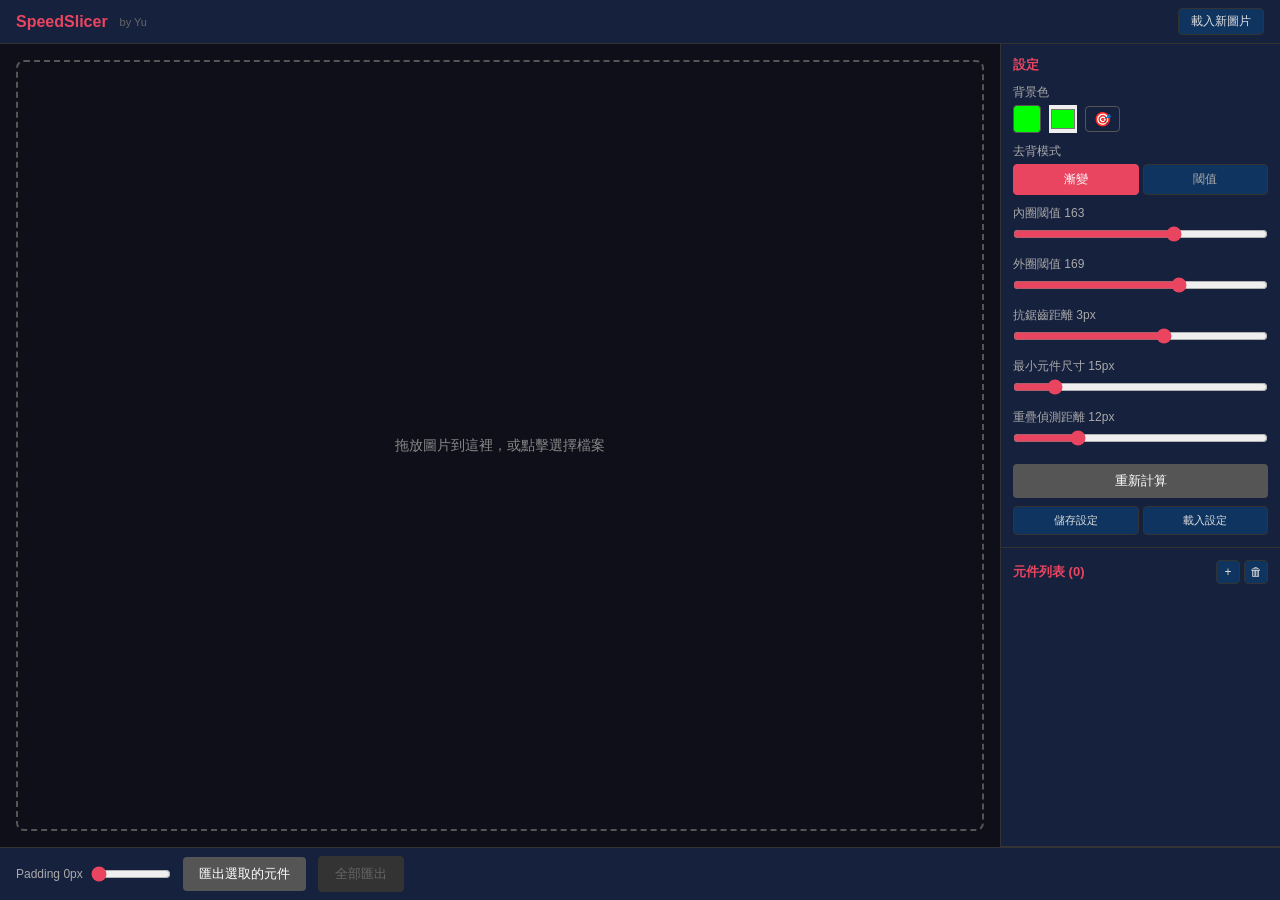
==== index.html @ cf918e93 "feat: rename to SpeedSlicer, add author, add load-new-image button and canvas drag-drop" ====
<!DOCTYPE html>
<html lang="zh-TW">
<head>
  <meta charset="UTF-8">
  <meta name="viewport" content="width=device-width, initial-scale=1.0">
  <title>SpeedSlicer</title>
  <link rel="stylesheet" href="css/style.css">
</head>
<body>
  <div id="app">
    <!-- Top bar -->
    <header id="header">
      <h1>SpeedSlicer</h1>
      <span id="header-author">by Yu</span>
      <button id="load-new-image-btn" class="btn-secondary header-btn">載入新圖片</button>
    </header>

    <div id="main">
      <!-- Left: Canvas area -->
      <div id="canvas-area">
        <div id="drop-zone">
          <p>拖放圖片到這裡，或點擊選擇檔案</p>
          <input type="file" id="file-input" accept="image/*" />
        </div>
        <canvas id="preview-canvas"></canvas>
        <div id="canvas-controls">
          <span id="zoom-level">100%</span>
        </div>
      </div>

      <!-- Right: Control panel -->
      <div id="panel">
        <!-- Settings section -->
        <div id="settings-section" class="panel-section">
          <h3>設定</h3>

          <!-- Background color -->
          <div class="control-group">
            <label>背景色</label>
            <div id="bg-color-row">
              <div id="bg-color-swatch"></div>
              <input type="color" id="bg-color-picker" value="#00ff00" />
              <button id="bg-eyedropper-btn" title="從圖片取色">🎯</button>
            </div>
          </div>

          <!-- Mode toggle -->
          <div class="control-group">
            <label>去背模式</label>
            <div id="mode-toggle">
              <button id="mode-gradient" class="mode-btn active">漸變</button>
              <button id="mode-threshold" class="mode-btn">閾值</button>
            </div>
          </div>

          <!-- Gradient mode params -->
          <div id="gradient-params" class="param-group">
            <div class="control-group">
              <label>內圈閾值 <span id="inner-val">163</span></label>
              <input type="range" id="inner-threshold" min="0" max="255" value="163" />
            </div>
            <div class="control-group">
              <label>外圈閾值 <span id="outer-val">169</span></label>
              <input type="range" id="outer-threshold" min="0" max="255" value="169" />
            </div>
            <div class="control-group">
              <label>抗鋸齒距離 <span id="gradient-aa-val">3</span>px</label>
              <input type="range" id="gradient-aa-dist" min="0" max="5" value="3" />
            </div>
          </div>

          <!-- Threshold mode params -->
          <div id="threshold-params" class="param-group" style="display:none;">
            <div class="control-group">
              <label>閾值 <span id="thresh-val">50</span></label>
              <input type="range" id="threshold-value" min="0" max="255" value="50" />
            </div>
            <div class="control-group">
              <label>抗鋸齒距離 <span id="thresh-aa-val">1</span>px</label>
              <input type="range" id="thresh-aa-dist" min="0" max="5" value="1" />
            </div>
          </div>

          <!-- Element detection params -->
          <div class="control-group">
            <label>最小元件尺寸 <span id="min-size-val">15</span>px</label>
            <input type="range" id="min-element-size" min="1" max="100" value="15" />
          </div>
          <div class="control-group">
            <label>重疊偵測距離 <span id="overlap-dist-val">12</span>px</label>
            <input type="range" id="overlap-distance" min="0" max="50" value="12" />
          </div>

          <button id="recalculate-btn" class="btn-primary" style="width:100%;margin-top:4px;" disabled>重新計算</button>

          <div class="config-actions">
            <button id="save-config-btn" class="btn-secondary config-btn">儲存設定</button>
            <button id="load-config-btn" class="btn-secondary config-btn">載入設定</button>
            <input type="file" id="config-file-input" accept=".json" style="display:none;" />
          </div>
        </div>

        <!-- Element list section -->
        <div id="elements-section" class="panel-section">
          <div class="element-list-header">
            <h3>元件列表 (<span id="element-count">0</span>)</h3>
            <div class="element-list-actions">
              <button id="add-box-btn" class="icon-btn" title="新增切圖框 (Shift+拖拽)">+</button>
              <button id="delete-selected-btn" class="icon-btn" title="刪除選取的元件 (Delete)">🗑</button>
            </div>
          </div>
          <div id="element-list"></div>
        </div>
      </div>
    </div>

    <!-- Bottom: Export bar -->
    <footer id="export-bar">
      <div class="control-group export-padding">
        <label>Padding <span id="padding-val">0</span>px</label>
        <input type="range" id="export-padding" min="0" max="20" value="0" />
      </div>
      <button id="export-selected" class="btn-primary" disabled>匯出選取的元件</button>
      <button id="export-all" class="btn-secondary" disabled>全部匯出</button>
    </footer>
  </div>

  <script src="lib/jszip.min.js"></script>
  <script type="module" src="js/app.js"></script>
</body>
</html>
---- css/style.css ----
/* === Reset & Base === */
* { margin: 0; padding: 0; box-sizing: border-box; }
html, body { height: 100%; overflow: hidden; }
body {
  font-family: -apple-system, BlinkMacSystemFont, 'Segoe UI', sans-serif;
  background: #1a1a2e;
  color: #e0e0e0;
}

/* === App Layout === */
#app {
  display: flex;
  flex-direction: column;
  height: 100vh;
}

#header {
  padding: 8px 16px;
  background: #16213e;
  border-bottom: 1px solid #333;
  display: flex;
  align-items: center;
  gap: 12px;
}
#header h1 {
  font-size: 16px;
  color: #e94560;
  margin: 0;
}
#header-author {
  font-size: 11px;
  color: #666;
}
.header-btn {
  margin-left: auto;
  padding: 4px 12px !important;
  font-size: 12px !important;
}

#main {
  display: flex;
  flex: 1;
  overflow: hidden;
}

/* === Canvas Area (left) === */
#canvas-area {
  flex: 1;
  position: relative;
  overflow: hidden;
  background: #0f0f1a;
}

#drop-zone {
  position: absolute;
  inset: 0;
  display: flex;
  flex-direction: column;
  align-items: center;
  justify-content: center;
  border: 2px dashed #555;
  margin: 16px;
  border-radius: 8px;
  cursor: pointer;
  transition: border-color 0.2s;
}
#drop-zone:hover, #drop-zone.drag-over {
  border-color: #e94560;
}
#drop-zone p {
  color: #888;
  font-size: 14px;
}
#drop-zone.hidden { display: none; }

#file-input { display: none; }

#preview-canvas {
  display: none;
  position: absolute;
  top: 0;
  left: 0;
  cursor: grab;
}
#preview-canvas.active {
  display: block;
}
#preview-canvas.grabbing { cursor: grabbing; }

#canvas-controls {
  position: absolute;
  bottom: 8px;
  right: 8px;
  background: rgba(0,0,0,0.6);
  padding: 4px 8px;
  border-radius: 4px;
  font-size: 12px;
  display: none;
}
#canvas-controls.active { display: block; }

/* === Panel (right) === */
#panel {
  width: 280px;
  background: #16213e;
  border-left: 1px solid #333;
  display: flex;
  flex-direction: column;
  overflow-y: auto;
}

.panel-section {
  padding: 12px;
  border-bottom: 1px solid #333;
}
.panel-section h3 {
  font-size: 13px;
  color: #e94560;
  margin-bottom: 10px;
}

/* === Controls === */
.control-group {
  margin-bottom: 10px;
}
.control-group label {
  display: block;
  font-size: 12px;
  color: #aaa;
  margin-bottom: 4px;
}
.control-group input[type="range"] {
  width: 100%;
  accent-color: #e94560;
}

#bg-color-row {
  display: flex;
  align-items: center;
  gap: 8px;
}
#bg-color-swatch {
  width: 28px;
  height: 28px;
  border-radius: 4px;
  border: 1px solid #555;
  background: #00ff00;
}
#bg-color-picker {
  width: 28px;
  height: 28px;
  border: none;
  padding: 0;
  cursor: pointer;
}
#bg-eyedropper-btn {
  background: none;
  border: 1px solid #555;
  color: #e0e0e0;
  border-radius: 4px;
  padding: 4px 8px;
  cursor: pointer;
  font-size: 14px;
}
#bg-eyedropper-btn:hover { border-color: #e94560; }
#bg-eyedropper-btn.active {
  background: #e94560;
  border-color: #e94560;
}

#mode-toggle {
  display: flex;
  gap: 4px;
}
.mode-btn {
  flex: 1;
  padding: 6px;
  background: #0f3460;
  border: 1px solid #333;
  color: #aaa;
  border-radius: 4px;
  cursor: pointer;
  font-size: 12px;
}
.mode-btn.active {
  background: #e94560;
  color: white;
  border-color: #e94560;
}

/* === Element List === */
#elements-section {
  flex: 1;
  overflow-y: auto;
}
#element-list {
  display: flex;
  flex-direction: column;
  gap: 4px;
}

.element-item {
  display: flex;
  align-items: center;
  gap: 8px;
  padding: 6px 8px;
  background: #0f3460;
  border-radius: 4px;
  cursor: pointer;
  border: 1px solid transparent;
  font-size: 12px;
}
.element-item:hover { border-color: #555; }
.element-item.selected { border-color: #e94560; }
.element-item.overlap { border-color: #f0a500; }

.element-item input[type="checkbox"] {
  accent-color: #e94560;
  flex-shrink: 0;
}
.element-item .thumb {
  width: 32px;
  height: 32px;
  background: repeating-conic-gradient(#333 0% 25%, #222 0% 50%) 0 0/8px 8px;
  border-radius: 2px;
  flex-shrink: 0;
  overflow: hidden;
}
.element-item .thumb canvas {
  width: 100%;
  height: 100%;
  object-fit: contain;
}
.element-item .name {
  flex: 1;
  min-width: 0;
}
.element-item .name input {
  width: 100%;
  background: transparent;
  border: none;
  color: #e0e0e0;
  font-size: 12px;
  outline: none;
}
.element-item .name input:focus {
  border-bottom: 1px solid #e94560;
}
.element-item .download-btn {
  background: none;
  border: none;
  color: #888;
  cursor: pointer;
  font-size: 14px;
  padding: 2px;
  flex-shrink: 0;
}
.element-item .download-btn:hover { color: #e94560; }

/* === Export Bar === */
#export-bar {
  display: flex;
  align-items: center;
  gap: 12px;
  padding: 8px 16px;
  background: #16213e;
  border-top: 1px solid #333;
}
#export-bar .export-padding {
  margin-bottom: 0;
  display: flex;
  align-items: center;
  gap: 8px;
}
#export-bar .export-padding label {
  white-space: nowrap;
  margin-bottom: 0;
}
#export-bar .export-padding input[type="range"] {
  width: 80px;
}

.btn-primary {
  padding: 8px 16px;
  background: #e94560;
  color: white;
  border: none;
  border-radius: 4px;
  cursor: pointer;
  font-size: 13px;
}
.btn-primary:hover { background: #c73e54; }
.btn-primary:disabled { background: #555; cursor: not-allowed; }

.btn-secondary {
  padding: 8px 16px;
  background: #0f3460;
  color: #e0e0e0;
  border: 1px solid #333;
  border-radius: 4px;
  cursor: pointer;
  font-size: 13px;
}
.btn-secondary:hover { background: #1a4a8a; }
.btn-secondary:disabled { background: #333; color: #666; cursor: not-allowed; }

/* === Context Menu === */
.context-menu {
  position: fixed;
  background: #16213e;
  border: 1px solid #555;
  border-radius: 4px;
  padding: 4px 0;
  z-index: 1000;
  min-width: 120px;
}
.context-menu-item {
  padding: 6px 12px;
  font-size: 12px;
  cursor: pointer;
  color: #e0e0e0;
}
.context-menu-item:hover {
  background: #0f3460;
}

/* === Element List Header === */
.element-list-header {
  display: flex;
  align-items: center;
  justify-content: space-between;
  margin-bottom: 10px;
}
.element-list-header h3 {
  margin-bottom: 0;
}
.element-list-actions {
  display: flex;
  gap: 4px;
}
.icon-btn {
  background: #0f3460;
  border: 1px solid #333;
  color: #e0e0e0;
  border-radius: 4px;
  width: 24px;
  height: 24px;
  display: flex;
  align-items: center;
  justify-content: center;
  cursor: pointer;
  font-size: 12px;
  padding: 0;
}
.icon-btn:hover { border-color: #e94560; color: #e94560; }

/* === Config Actions === */
.config-actions {
  display: flex;
  gap: 4px;
  margin-top: 8px;
}
.config-btn {
  flex: 1;
  padding: 6px 8px !important;
  font-size: 11px !important;
}

/* === Cursor Styles === */
#preview-canvas { cursor: grab; }
#preview-canvas.grabbing { cursor: grabbing; }
#preview-canvas.cursor-move { cursor: move; }
#preview-canvas.cursor-crosshair { cursor: crosshair; }
#preview-canvas.cursor-nwse { cursor: nwse-resize; }
#preview-canvas.cursor-nesw { cursor: nesw-resize; }
#preview-canvas.cursor-eyedropper { cursor: crosshair; }
#preview-canvas.cursor-add-box { cursor: crosshair; }

/* === Loading State === */
#canvas-area.loading::after {
  content: '處理中...';
  position: absolute;
  inset: 0;
  display: flex;
  align-items: center;
  justify-content: center;
  background: rgba(0,0,0,0.5);
  color: white;
  font-size: 16px;
  z-index: 10;

}

/* === Undo Indicator === */
#undo-indicator {
  position: fixed;
  bottom: 50px;
  left: 50%;
  transform: translateX(-50%);
  background: rgba(0,0,0,0.7);
  color: white;
  padding: 6px 16px;
  border-radius: 4px;
  font-size: 13px;
  z-index: 1000;
  opacity: 0;
  transition: opacity 0.3s;
  pointer-events: none;
}
#undo-indicator.show {
  opacity: 1;
}
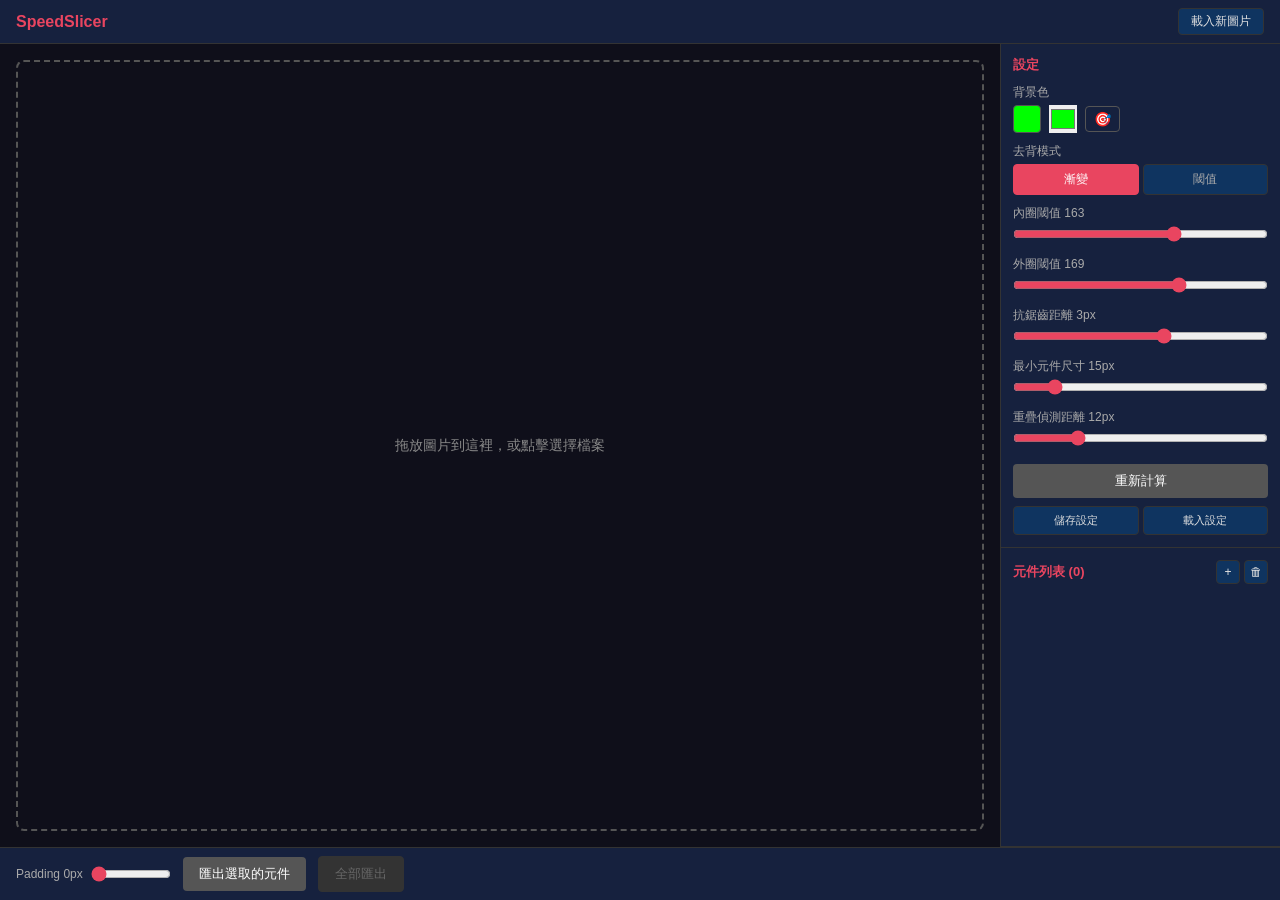
==== commit 604c90f5: "fix: remove author tag, auto-merge overlapping elements to reduce fragmentation" ====
--- a/index.html
+++ b/index.html
@@ -11,7 +11,6 @@
     <!-- Top bar -->
     <header id="header">
       <h1>SpeedSlicer</h1>
-      <span id="header-author">by Yu</span>
       <button id="load-new-image-btn" class="btn-secondary header-btn">載入新圖片</button>
     </header>
 
--- a/css/style.css
+++ b/css/style.css
@@ -26,10 +26,6 @@
   font-size: 16px;
   color: #e94560;
   margin: 0;
-}
-#header-author {
-  font-size: 11px;
-  color: #666;
 }
 .header-btn {
   margin-left: auto;
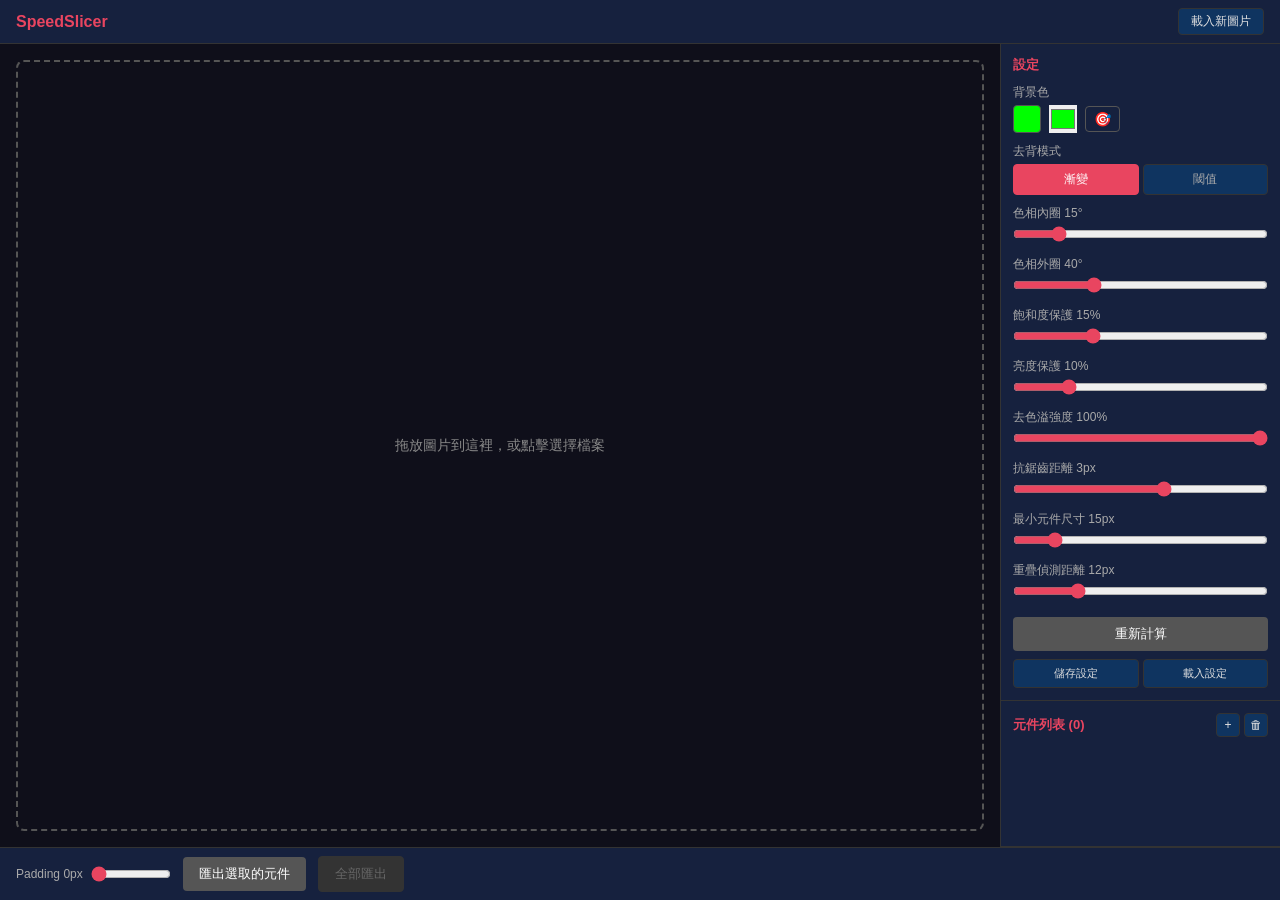
==== commit f9879481: "feat: HSV hue-based keying with despill and premultiplied alpha — replaces RGB distance - Gradient m" ====
--- a/index.html
+++ b/index.html
@@ -52,15 +52,27 @@
             </div>
           </div>
 
-          <!-- Gradient mode params -->
+          <!-- Gradient mode params (HSV keying) -->
           <div id="gradient-params" class="param-group">
             <div class="control-group">
-              <label>內圈閾值 <span id="inner-val">163</span></label>
-              <input type="range" id="inner-threshold" min="0" max="255" value="163" />
+              <label>色相內圈 <span id="inner-hue-val">15</span>°</label>
+              <input type="range" id="inner-hue" min="1" max="90" value="15" />
             </div>
             <div class="control-group">
-              <label>外圈閾值 <span id="outer-val">169</span></label>
-              <input type="range" id="outer-threshold" min="0" max="255" value="169" />
+              <label>色相外圈 <span id="outer-hue-val">40</span>°</label>
+              <input type="range" id="outer-hue" min="5" max="120" value="40" />
+            </div>
+            <div class="control-group">
+              <label>飽和度保護 <span id="sat-thresh-val">15</span>%</label>
+              <input type="range" id="sat-threshold" min="0" max="50" value="15" />
+            </div>
+            <div class="control-group">
+              <label>亮度保護 <span id="val-thresh-val">10</span>%</label>
+              <input type="range" id="val-threshold" min="0" max="50" value="10" />
+            </div>
+            <div class="control-group">
+              <label>去色溢強度 <span id="despill-val">100</span>%</label>
+              <input type="range" id="despill-strength" min="0" max="100" value="100" />
             </div>
             <div class="control-group">
               <label>抗鋸齒距離 <span id="gradient-aa-val">3</span>px</label>
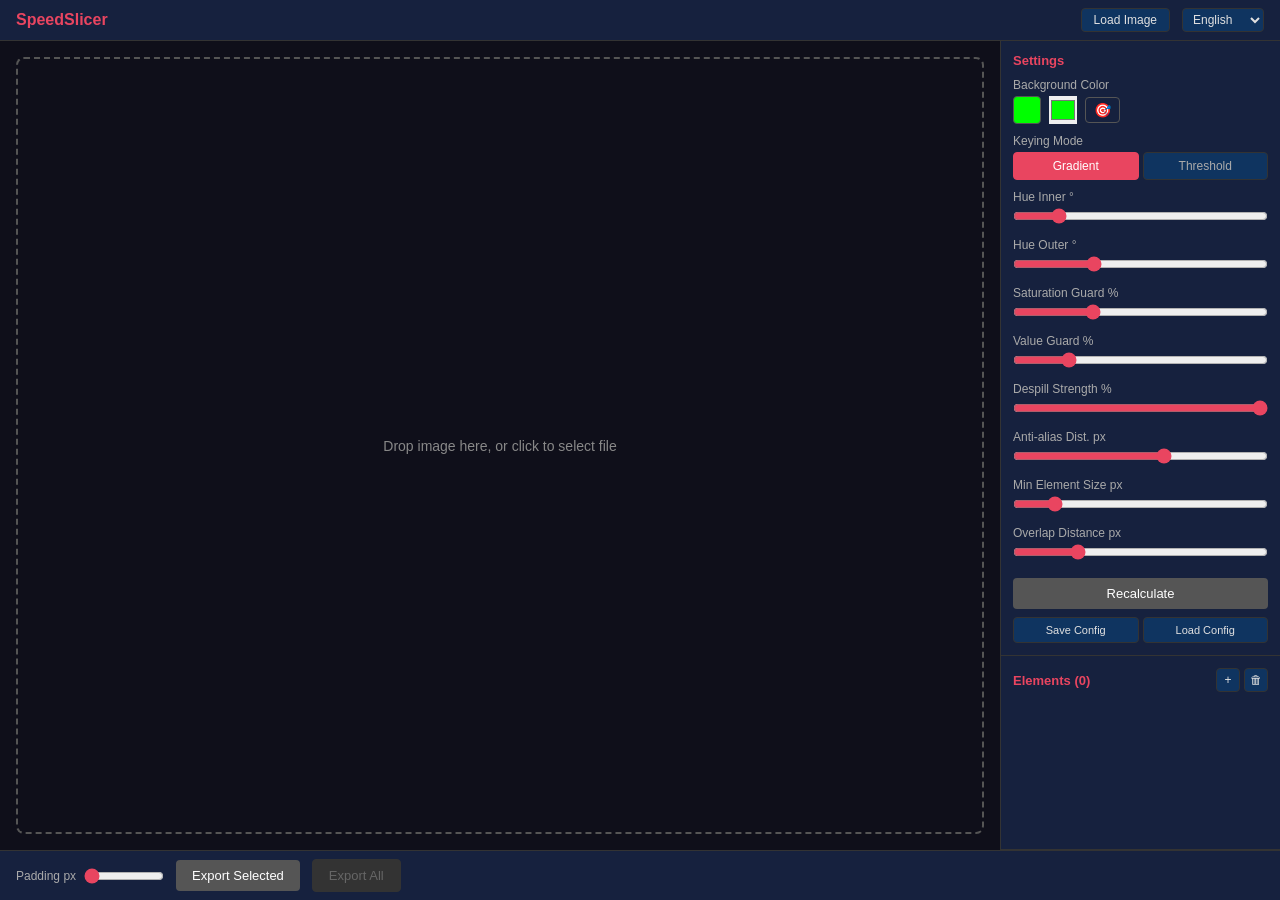
==== commit 60e5ba93: "feat: add i18n — auto-detect zh-TW/zh-CN/en/ja/ko with manual language selector" ====
--- a/index.html
+++ b/index.html
@@ -11,14 +11,17 @@
     <!-- Top bar -->
     <header id="header">
       <h1>SpeedSlicer</h1>
-      <button id="load-new-image-btn" class="btn-secondary header-btn">載入新圖片</button>
+      <button id="load-new-image-btn" class="btn-secondary header-btn" data-i18n="loadNewImage"></button>
+      <div id="lang-group">
+        <select id="lang-select"></select>
+      </div>
     </header>
 
     <div id="main">
       <!-- Left: Canvas area -->
       <div id="canvas-area">
         <div id="drop-zone">
-          <p>拖放圖片到這裡，或點擊選擇檔案</p>
+          <p data-i18n="dropZone"></p>
           <input type="file" id="file-input" accept="image/*" />
         </div>
         <canvas id="preview-canvas"></canvas>
@@ -31,51 +34,51 @@
       <div id="panel">
         <!-- Settings section -->
         <div id="settings-section" class="panel-section">
-          <h3>設定</h3>
+          <h3 data-i18n="settings"></h3>
 
           <!-- Background color -->
           <div class="control-group">
-            <label>背景色</label>
+            <label data-i18n="bgColor"></label>
             <div id="bg-color-row">
               <div id="bg-color-swatch"></div>
               <input type="color" id="bg-color-picker" value="#00ff00" />
-              <button id="bg-eyedropper-btn" title="從圖片取色">🎯</button>
+              <button id="bg-eyedropper-btn" data-i18n-title="eyedropperTitle">🎯</button>
             </div>
           </div>
 
           <!-- Mode toggle -->
           <div class="control-group">
-            <label>去背模式</label>
+            <label data-i18n="keyingMode"></label>
             <div id="mode-toggle">
-              <button id="mode-gradient" class="mode-btn active">漸變</button>
-              <button id="mode-threshold" class="mode-btn">閾值</button>
+              <button id="mode-gradient" class="mode-btn active" data-i18n="modeGradient"></button>
+              <button id="mode-threshold" class="mode-btn" data-i18n="modeThreshold"></button>
             </div>
           </div>
 
           <!-- Gradient mode params (HSV keying) -->
           <div id="gradient-params" class="param-group">
             <div class="control-group">
-              <label>色相內圈 <span id="inner-hue-val">15</span>°</label>
+              <label data-i18n-label="innerHue" data-i18n-suffix="°"><span id="inner-hue-val">15</span>°</label>
               <input type="range" id="inner-hue" min="1" max="90" value="15" />
             </div>
             <div class="control-group">
-              <label>色相外圈 <span id="outer-hue-val">40</span>°</label>
+              <label data-i18n-label="outerHue" data-i18n-suffix="°"><span id="outer-hue-val">40</span>°</label>
               <input type="range" id="outer-hue" min="5" max="120" value="40" />
             </div>
             <div class="control-group">
-              <label>飽和度保護 <span id="sat-thresh-val">15</span>%</label>
+              <label data-i18n-label="satProtect" data-i18n-suffix="%"><span id="sat-thresh-val">15</span>%</label>
               <input type="range" id="sat-threshold" min="0" max="50" value="15" />
             </div>
             <div class="control-group">
-              <label>亮度保護 <span id="val-thresh-val">10</span>%</label>
+              <label data-i18n-label="valProtect" data-i18n-suffix="%"><span id="val-thresh-val">10</span>%</label>
               <input type="range" id="val-threshold" min="0" max="50" value="10" />
             </div>
             <div class="control-group">
-              <label>去色溢強度 <span id="despill-val">100</span>%</label>
+              <label data-i18n-label="despillStrength" data-i18n-suffix="%"><span id="despill-val">100</span>%</label>
               <input type="range" id="despill-strength" min="0" max="100" value="100" />
             </div>
             <div class="control-group">
-              <label>抗鋸齒距離 <span id="gradient-aa-val">3</span>px</label>
+              <label data-i18n-label="antiAlias" data-i18n-suffix="px"><span id="gradient-aa-val">3</span>px</label>
               <input type="range" id="gradient-aa-dist" min="0" max="5" value="3" />
             </div>
           </div>
@@ -83,30 +86,30 @@
           <!-- Threshold mode params -->
           <div id="threshold-params" class="param-group" style="display:none;">
             <div class="control-group">
-              <label>閾值 <span id="thresh-val">50</span></label>
+              <label data-i18n-label="thresholdVal"><span id="thresh-val">50</span></label>
               <input type="range" id="threshold-value" min="0" max="255" value="50" />
             </div>
             <div class="control-group">
-              <label>抗鋸齒距離 <span id="thresh-aa-val">1</span>px</label>
+              <label data-i18n-label="antiAlias" data-i18n-suffix="px"><span id="thresh-aa-val">1</span>px</label>
               <input type="range" id="thresh-aa-dist" min="0" max="5" value="1" />
             </div>
           </div>
 
           <!-- Element detection params -->
           <div class="control-group">
-            <label>最小元件尺寸 <span id="min-size-val">15</span>px</label>
+            <label data-i18n-label="minElementSize" data-i18n-suffix="px"><span id="min-size-val">15</span>px</label>
             <input type="range" id="min-element-size" min="1" max="100" value="15" />
           </div>
           <div class="control-group">
-            <label>重疊偵測距離 <span id="overlap-dist-val">12</span>px</label>
+            <label data-i18n-label="overlapDist" data-i18n-suffix="px"><span id="overlap-dist-val">12</span>px</label>
             <input type="range" id="overlap-distance" min="0" max="50" value="12" />
           </div>
 
-          <button id="recalculate-btn" class="btn-primary" style="width:100%;margin-top:4px;" disabled>重新計算</button>
+          <button id="recalculate-btn" class="btn-primary" style="width:100%;margin-top:4px;" disabled data-i18n="recalculate"></button>
 
           <div class="config-actions">
-            <button id="save-config-btn" class="btn-secondary config-btn">儲存設定</button>
-            <button id="load-config-btn" class="btn-secondary config-btn">載入設定</button>
+            <button id="save-config-btn" class="btn-secondary config-btn" data-i18n="saveConfig"></button>
+            <button id="load-config-btn" class="btn-secondary config-btn" data-i18n="loadConfig"></button>
             <input type="file" id="config-file-input" accept=".json" style="display:none;" />
           </div>
         </div>
@@ -114,10 +117,10 @@
         <!-- Element list section -->
         <div id="elements-section" class="panel-section">
           <div class="element-list-header">
-            <h3>元件列表 (<span id="element-count">0</span>)</h3>
+            <h3><span data-i18n="elementList"></span> (<span id="element-count">0</span>)</h3>
             <div class="element-list-actions">
-              <button id="add-box-btn" class="icon-btn" title="新增切圖框 (Shift+拖拽)">+</button>
-              <button id="delete-selected-btn" class="icon-btn" title="刪除選取的元件 (Delete)">🗑</button>
+              <button id="add-box-btn" class="icon-btn" data-i18n-title="addBoxTitle">+</button>
+              <button id="delete-selected-btn" class="icon-btn" data-i18n-title="deleteTitle">🗑</button>
             </div>
           </div>
           <div id="element-list"></div>
@@ -128,11 +131,11 @@
     <!-- Bottom: Export bar -->
     <footer id="export-bar">
       <div class="control-group export-padding">
-        <label>Padding <span id="padding-val">0</span>px</label>
+        <label data-i18n-label="padding" data-i18n-suffix="px"><span id="padding-val">0</span>px</label>
         <input type="range" id="export-padding" min="0" max="20" value="0" />
       </div>
-      <button id="export-selected" class="btn-primary" disabled>匯出選取的元件</button>
-      <button id="export-all" class="btn-secondary" disabled>全部匯出</button>
+      <button id="export-selected" class="btn-primary" disabled data-i18n="exportSelected"></button>
+      <button id="export-all" class="btn-secondary" disabled data-i18n="exportAll"></button>
     </footer>
   </div>
 
--- a/css/style.css
+++ b/css/style.css
@@ -32,6 +32,21 @@
   padding: 4px 12px !important;
   font-size: 12px !important;
 }
+#lang-group {
+  display: flex;
+  align-items: center;
+}
+#lang-select {
+  background: #0f3460;
+  color: #e0e0e0;
+  border: 1px solid #333;
+  border-radius: 4px;
+  padding: 3px 6px;
+  font-size: 12px;
+  cursor: pointer;
+  outline: none;
+}
+#lang-select:hover { border-color: #e94560; }
 
 #main {
   display: flex;
@@ -374,7 +389,7 @@
 
 /* === Loading State === */
 #canvas-area.loading::after {
-  content: '處理中...';
+  content: var(--loading-text, "Processing...");
   position: absolute;
   inset: 0;
   display: flex;
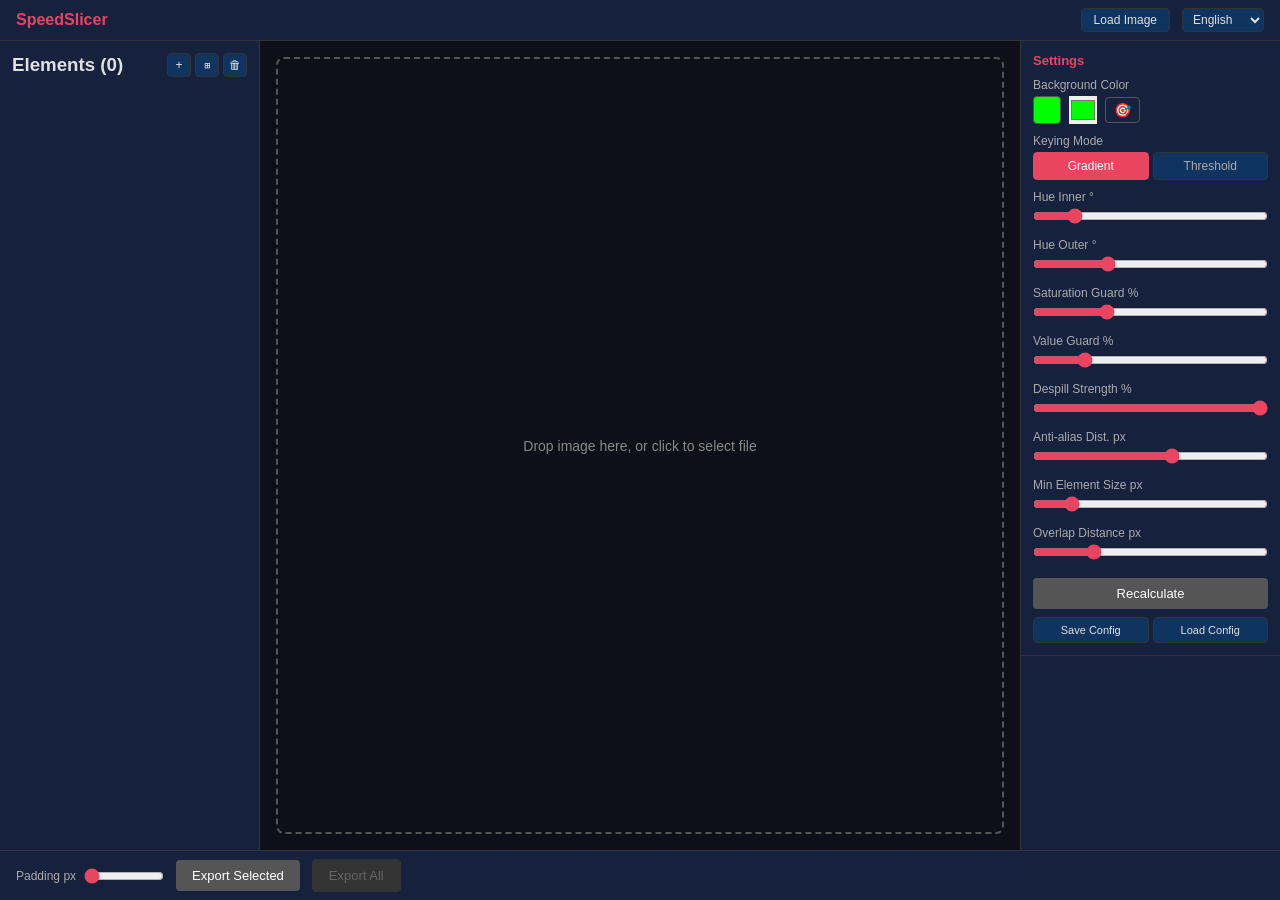
==== commit 3ef27a8b: "feat: move element list to left panel, add merge-selected button - Three-column layout: Elements (le" ====
--- a/index.html
+++ b/index.html
@@ -18,7 +18,20 @@
     </header>
 
     <div id="main">
-      <!-- Left: Canvas area -->
+      <!-- Left: Element list panel -->
+      <div id="elements-panel">
+        <div class="element-list-header">
+          <h3><span data-i18n="elementList"></span> (<span id="element-count">0</span>)</h3>
+          <div class="element-list-actions">
+            <button id="add-box-btn" class="icon-btn" data-i18n-title="addBoxTitle">+</button>
+            <button id="merge-selected-btn" class="icon-btn" data-i18n-title="mergeSelectedTitle" disabled>⊞</button>
+            <button id="delete-selected-btn" class="icon-btn" data-i18n-title="deleteTitle">🗑</button>
+          </div>
+        </div>
+        <div id="element-list"></div>
+      </div>
+
+      <!-- Center: Canvas area -->
       <div id="canvas-area">
         <div id="drop-zone">
           <p data-i18n="dropZone"></p>
@@ -30,9 +43,8 @@
         </div>
       </div>
 
-      <!-- Right: Control panel -->
+      <!-- Right: Settings panel -->
       <div id="panel">
-        <!-- Settings section -->
         <div id="settings-section" class="panel-section">
           <h3 data-i18n="settings"></h3>
 
@@ -113,18 +125,6 @@
             <input type="file" id="config-file-input" accept=".json" style="display:none;" />
           </div>
         </div>
-
-        <!-- Element list section -->
-        <div id="elements-section" class="panel-section">
-          <div class="element-list-header">
-            <h3><span data-i18n="elementList"></span> (<span id="element-count">0</span>)</h3>
-            <div class="element-list-actions">
-              <button id="add-box-btn" class="icon-btn" data-i18n-title="addBoxTitle">+</button>
-              <button id="delete-selected-btn" class="icon-btn" data-i18n-title="deleteTitle">🗑</button>
-            </div>
-          </div>
-          <div id="element-list"></div>
-        </div>
       </div>
     </div>
 
--- a/css/style.css
+++ b/css/style.css
@@ -110,9 +110,20 @@
 }
 #canvas-controls.active { display: block; }
 
-/* === Panel (right) === */
+/* === Elements Panel (left) === */
+#elements-panel {
+  width: 260px;
+  background: #16213e;
+  border-right: 1px solid #333;
+  display: flex;
+  flex-direction: column;
+  overflow-y: auto;
+  padding: 12px;
+}
+
+/* === Settings Panel (right) === */
 #panel {
-  width: 280px;
+  width: 260px;
   background: #16213e;
   border-left: 1px solid #333;
   display: flex;
@@ -200,14 +211,12 @@
 }
 
 /* === Element List === */
-#elements-section {
-  flex: 1;
-  overflow-y: auto;
-}
 #element-list {
   display: flex;
   flex-direction: column;
   gap: 4px;
+  flex: 1;
+  overflow-y: auto;
 }
 
 .element-item {
@@ -218,11 +227,13 @@
   background: #0f3460;
   border-radius: 4px;
   cursor: pointer;
-  border: 1px solid transparent;
-  font-size: 12px;
+  border: 2px solid transparent;
+  font-size: 12px;
+  flex-shrink: 0;
 }
 .element-item:hover { border-color: #555; }
-.element-item.selected { border-color: #e94560; }
+.element-item.selected { border-color: #e94560; background: #1a2a5e; }
+.element-item.checked-for-merge { border-color: #4caf50; background: #1a3a2e; }
 .element-item.overlap { border-color: #f0a500; }
 
 .element-item input[type="checkbox"] {
@@ -230,10 +241,10 @@
   flex-shrink: 0;
 }
 .element-item .thumb {
-  width: 32px;
-  height: 32px;
+  width: 48px;
+  height: 48px;
   background: repeating-conic-gradient(#333 0% 25%, #222 0% 50%) 0 0/8px 8px;
-  border-radius: 2px;
+  border-radius: 3px;
   flex-shrink: 0;
   overflow: hidden;
 }
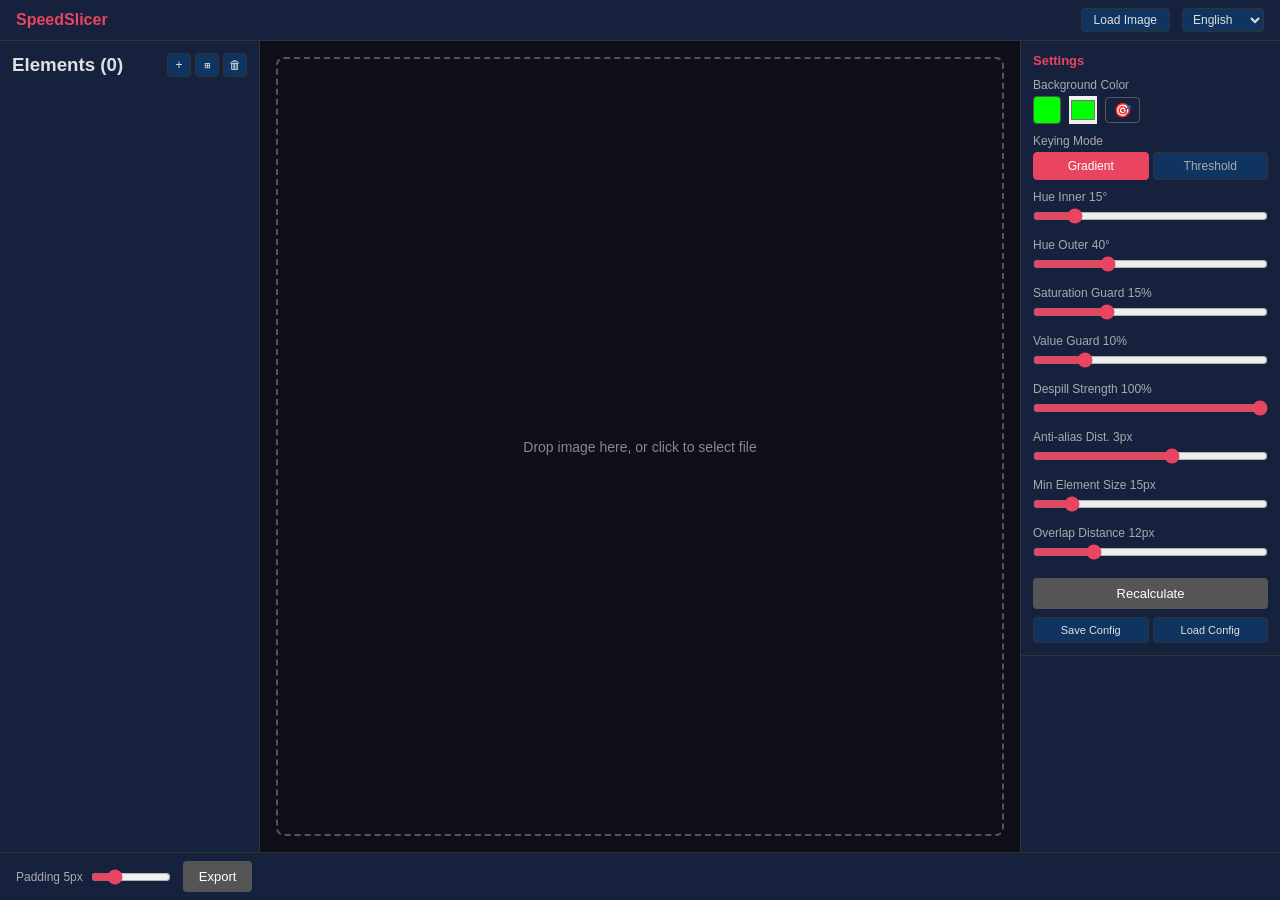
==== commit a65f3ed9: "fix: padding default 5px, simplify to single export button, i18n cleanup" ====
--- a/index.html
+++ b/index.html
@@ -131,11 +131,10 @@
     <!-- Bottom: Export bar -->
     <footer id="export-bar">
       <div class="control-group export-padding">
-        <label data-i18n-label="padding" data-i18n-suffix="px"><span id="padding-val">0</span>px</label>
-        <input type="range" id="export-padding" min="0" max="20" value="0" />
+        <label data-i18n-label="padding" data-i18n-suffix="px"><span id="padding-val">5</span>px</label>
+        <input type="range" id="export-padding" min="0" max="20" value="5" />
       </div>
-      <button id="export-selected" class="btn-primary" disabled data-i18n="exportSelected"></button>
-      <button id="export-all" class="btn-secondary" disabled data-i18n="exportAll"></button>
+      <button id="export-all" class="btn-primary" disabled data-i18n="exportAll"></button>
     </footer>
   </div>
 
--- a/css/style.css
+++ b/css/style.css
@@ -233,13 +233,7 @@
 }
 .element-item:hover { border-color: #555; }
 .element-item.selected { border-color: #e94560; background: #1a2a5e; }
-.element-item.checked-for-merge { border-color: #4caf50; background: #1a3a2e; }
-.element-item.overlap { border-color: #f0a500; }
-
-.element-item input[type="checkbox"] {
-  accent-color: #e94560;
-  flex-shrink: 0;
-}
+
 .element-item .thumb {
   width: 48px;
   height: 48px;
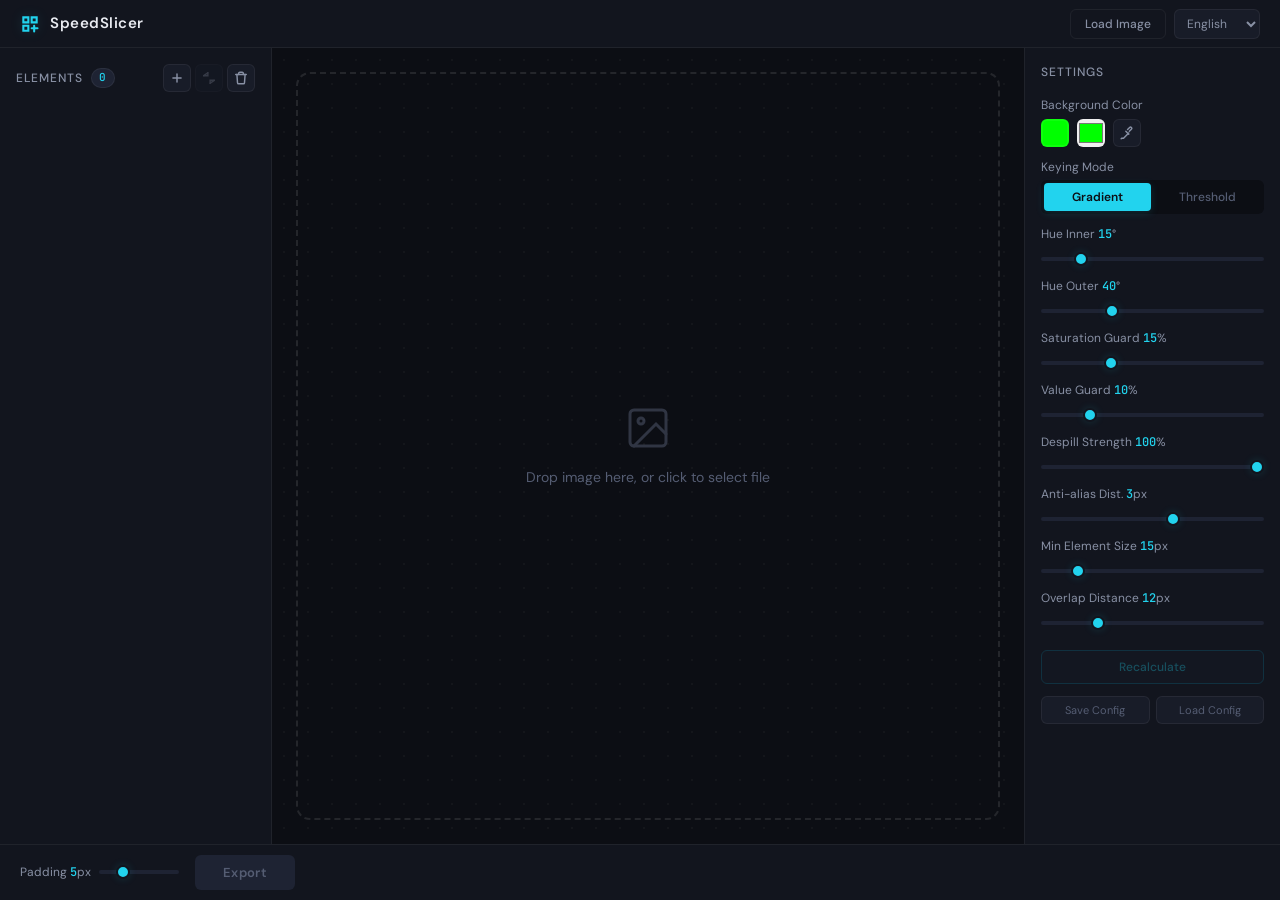
==== commit c6196509: "design: complete visual overhaul — Precision Blade theme - Cool-toned dark palette with electric cya" ====
--- a/index.html
+++ b/index.html
@@ -4,15 +4,20 @@
   <meta charset="UTF-8">
   <meta name="viewport" content="width=device-width, initial-scale=1.0">
   <title>SpeedSlicer</title>
+  <link rel="preconnect" href="https://fonts.googleapis.com">
+  <link rel="preconnect" href="https://fonts.gstatic.com" crossorigin>
+  <link href="https://fonts.googleapis.com/css2?family=DM+Sans:ital,opsz,wght@0,9..40,300;0,9..40,400;0,9..40,500;0,9..40,600;1,9..40,400&family=JetBrains+Mono:wght@400;500&display=swap" rel="stylesheet">
   <link rel="stylesheet" href="css/style.css">
 </head>
 <body>
   <div id="app">
-    <!-- Top bar -->
     <header id="header">
-      <h1>SpeedSlicer</h1>
-      <button id="load-new-image-btn" class="btn-secondary header-btn" data-i18n="loadNewImage"></button>
-      <div id="lang-group">
+      <div class="header-brand">
+        <svg class="logo-icon" width="20" height="20" viewBox="0 0 24 24" fill="none" stroke="currentColor" stroke-width="2.5" stroke-linecap="round"><path d="M4 4h6v6H4z"/><path d="M14 4h6v6h-6z"/><path d="M4 14h6v6H4z"/><path d="M17 14v7"/><path d="M14 17h7"/></svg>
+        <h1>SpeedSlicer</h1>
+      </div>
+      <div class="header-actions">
+        <button id="load-new-image-btn" class="btn-ghost" data-i18n="loadNewImage"></button>
         <select id="lang-select"></select>
       </div>
     </header>
@@ -20,12 +25,18 @@
     <div id="main">
       <!-- Left: Element list panel -->
       <div id="elements-panel">
-        <div class="element-list-header">
-          <h3><span data-i18n="elementList"></span> (<span id="element-count">0</span>)</h3>
+        <div class="panel-title-bar">
+          <h3><span data-i18n="elementList"></span> <span class="badge" id="element-count">0</span></h3>
           <div class="element-list-actions">
-            <button id="add-box-btn" class="icon-btn" data-i18n-title="addBoxTitle">+</button>
-            <button id="merge-selected-btn" class="icon-btn" data-i18n-title="mergeSelectedTitle" disabled>⊞</button>
-            <button id="delete-selected-btn" class="icon-btn" data-i18n-title="deleteTitle">🗑</button>
+            <button id="add-box-btn" class="tool-btn" data-i18n-title="addBoxTitle">
+              <svg width="14" height="14" viewBox="0 0 24 24" fill="none" stroke="currentColor" stroke-width="2.5" stroke-linecap="round"><path d="M12 5v14"/><path d="M5 12h14"/></svg>
+            </button>
+            <button id="merge-selected-btn" class="tool-btn" data-i18n-title="mergeSelectedTitle" disabled>
+              <svg width="14" height="14" viewBox="0 0 24 24" fill="none" stroke="currentColor" stroke-width="2.5" stroke-linecap="round"><path d="M3 8h7V3"/><path d="M21 16h-7v5"/><path d="M10 3L3 8"/><path d="M14 21l7-5"/></svg>
+            </button>
+            <button id="delete-selected-btn" class="tool-btn" data-i18n-title="deleteTitle">
+              <svg width="14" height="14" viewBox="0 0 24 24" fill="none" stroke="currentColor" stroke-width="2.5" stroke-linecap="round"><path d="M3 6h18"/><path d="M8 6V4a2 2 0 012-2h4a2 2 0 012 2v2"/><path d="M19 6l-1 14a2 2 0 01-2 2H8a2 2 0 01-2-2L5 6"/></svg>
+            </button>
           </div>
         </div>
         <div id="element-list"></div>
@@ -34,7 +45,10 @@
       <!-- Center: Canvas area -->
       <div id="canvas-area">
         <div id="drop-zone">
-          <p data-i18n="dropZone"></p>
+          <div class="drop-zone-inner">
+            <svg class="drop-icon" width="48" height="48" viewBox="0 0 24 24" fill="none" stroke="currentColor" stroke-width="1.5" stroke-linecap="round"><rect x="3" y="3" width="18" height="18" rx="2"/><circle cx="8.5" cy="8.5" r="1.5"/><path d="M21 15l-5-5L5 21"/></svg>
+            <p data-i18n="dropZone"></p>
+          </div>
           <input type="file" id="file-input" accept="image/*" />
         </div>
         <canvas id="preview-canvas"></canvas>
@@ -48,17 +62,17 @@
         <div id="settings-section" class="panel-section">
           <h3 data-i18n="settings"></h3>
 
-          <!-- Background color -->
           <div class="control-group">
             <label data-i18n="bgColor"></label>
             <div id="bg-color-row">
               <div id="bg-color-swatch"></div>
               <input type="color" id="bg-color-picker" value="#00ff00" />
-              <button id="bg-eyedropper-btn" data-i18n-title="eyedropperTitle">🎯</button>
+              <button id="bg-eyedropper-btn" class="tool-btn" data-i18n-title="eyedropperTitle">
+                <svg width="14" height="14" viewBox="0 0 24 24" fill="none" stroke="currentColor" stroke-width="2.5" stroke-linecap="round"><path d="M2 22l1-1h3l9-9"/><path d="M13 6l3.5-3.5a2.12 2.12 0 013 3L16 9"/><path d="M10 9l5 5"/></svg>
+              </button>
             </div>
           </div>
 
-          <!-- Mode toggle -->
           <div class="control-group">
             <label data-i18n="keyingMode"></label>
             <div id="mode-toggle">
@@ -67,7 +81,6 @@
             </div>
           </div>
 
-          <!-- Gradient mode params (HSV keying) -->
           <div id="gradient-params" class="param-group">
             <div class="control-group">
               <label data-i18n-label="innerHue" data-i18n-suffix="°"><span id="inner-hue-val">15</span>°</label>
@@ -95,7 +108,6 @@
             </div>
           </div>
 
-          <!-- Threshold mode params -->
           <div id="threshold-params" class="param-group" style="display:none;">
             <div class="control-group">
               <label data-i18n-label="thresholdVal"><span id="thresh-val">50</span></label>
@@ -107,7 +119,6 @@
             </div>
           </div>
 
-          <!-- Element detection params -->
           <div class="control-group">
             <label data-i18n-label="minElementSize" data-i18n-suffix="px"><span id="min-size-val">15</span>px</label>
             <input type="range" id="min-element-size" min="1" max="100" value="15" />
@@ -117,24 +128,23 @@
             <input type="range" id="overlap-distance" min="0" max="50" value="12" />
           </div>
 
-          <button id="recalculate-btn" class="btn-primary" style="width:100%;margin-top:4px;" disabled data-i18n="recalculate"></button>
+          <button id="recalculate-btn" class="btn-accent" disabled data-i18n="recalculate"></button>
 
           <div class="config-actions">
-            <button id="save-config-btn" class="btn-secondary config-btn" data-i18n="saveConfig"></button>
-            <button id="load-config-btn" class="btn-secondary config-btn" data-i18n="loadConfig"></button>
+            <button id="save-config-btn" class="btn-subtle" data-i18n="saveConfig"></button>
+            <button id="load-config-btn" class="btn-subtle" data-i18n="loadConfig"></button>
             <input type="file" id="config-file-input" accept=".json" style="display:none;" />
           </div>
         </div>
       </div>
     </div>
 
-    <!-- Bottom: Export bar -->
     <footer id="export-bar">
       <div class="control-group export-padding">
         <label data-i18n-label="padding" data-i18n-suffix="px"><span id="padding-val">5</span>px</label>
         <input type="range" id="export-padding" min="0" max="20" value="5" />
       </div>
-      <button id="export-all" class="btn-primary" disabled data-i18n="exportAll"></button>
+      <button id="export-all" class="btn-export" disabled data-i18n="exportAll"></button>
     </footer>
   </div>
 
--- a/css/style.css
+++ b/css/style.css
@@ -1,89 +1,263 @@
-/* === Reset & Base === */
-* { margin: 0; padding: 0; box-sizing: border-box; }
+/* ============================================
+   SpeedSlicer — "Precision Blade" Theme
+   Cool-toned dark UI with frosted glass panels
+   ============================================ */
+
+:root {
+  /* Core palette */
+  --bg-deep: #0c0e14;
+  --bg-panel: #12151e;
+  --bg-surface: #181c28;
+  --bg-elevated: #1e2333;
+  --bg-hover: #252a3a;
+
+  /* Borders */
+  --border: rgba(255, 255, 255, 0.06);
+  --border-hover: rgba(255, 255, 255, 0.12);
+  --border-active: var(--accent);
+
+  /* Text */
+  --text-primary: #e8eaf0;
+  --text-secondary: #8890a4;
+  --text-muted: #555d73;
+
+  /* Accent — electric cyan */
+  --accent: #22d3ee;
+  --accent-dim: #0e7490;
+  --accent-glow: rgba(34, 211, 238, 0.15);
+  --accent-text: #0c0e14;
+
+  /* Danger */
+  --danger: #f43f5e;
+
+  /* Radius */
+  --radius-sm: 6px;
+  --radius-md: 10px;
+  --radius-lg: 14px;
+
+  /* Transitions */
+  --ease: cubic-bezier(0.4, 0, 0.2, 1);
+
+  /* Fonts */
+  --font-body: 'DM Sans', -apple-system, BlinkMacSystemFont, sans-serif;
+  --font-mono: 'JetBrains Mono', 'Cascadia Code', monospace;
+}
+
+/* === Reset === */
+*, *::before, *::after { margin: 0; padding: 0; box-sizing: border-box; }
 html, body { height: 100%; overflow: hidden; }
 body {
-  font-family: -apple-system, BlinkMacSystemFont, 'Segoe UI', sans-serif;
-  background: #1a1a2e;
-  color: #e0e0e0;
-}
-
-/* === App Layout === */
+  font-family: var(--font-body);
+  background: var(--bg-deep);
+  color: var(--text-primary);
+  font-size: 13px;
+  line-height: 1.4;
+  -webkit-font-smoothing: antialiased;
+}
+
+/* === App Shell === */
 #app {
   display: flex;
   flex-direction: column;
   height: 100vh;
 }
 
+/* === Header === */
 #header {
-  padding: 8px 16px;
-  background: #16213e;
-  border-bottom: 1px solid #333;
-  display: flex;
-  align-items: center;
-  gap: 12px;
-}
+  padding: 0 20px;
+  height: 48px;
+  background: var(--bg-panel);
+  border-bottom: 1px solid var(--border);
+  display: flex;
+  align-items: center;
+  justify-content: space-between;
+  flex-shrink: 0;
+  backdrop-filter: blur(12px);
+}
+
+.header-brand {
+  display: flex;
+  align-items: center;
+  gap: 10px;
+}
+
+.logo-icon {
+  color: var(--accent);
+  filter: drop-shadow(0 0 6px var(--accent-glow));
+}
+
 #header h1 {
-  font-size: 16px;
-  color: #e94560;
-  margin: 0;
-}
-.header-btn {
-  margin-left: auto;
-  padding: 4px 12px !important;
-  font-size: 12px !important;
-}
-#lang-group {
-  display: flex;
-  align-items: center;
-}
+  font-size: 15px;
+  font-weight: 600;
+  letter-spacing: 0.5px;
+  color: var(--text-primary);
+}
+
+.header-actions {
+  display: flex;
+  align-items: center;
+  gap: 8px;
+}
+
 #lang-select {
-  background: #0f3460;
-  color: #e0e0e0;
-  border: 1px solid #333;
-  border-radius: 4px;
-  padding: 3px 6px;
+  background: var(--bg-surface);
+  color: var(--text-secondary);
+  border: 1px solid var(--border);
+  border-radius: var(--radius-sm);
+  padding: 5px 8px;
+  font-family: var(--font-body);
   font-size: 12px;
   cursor: pointer;
   outline: none;
-}
-#lang-select:hover { border-color: #e94560; }
-
+  transition: border-color 0.2s var(--ease);
+}
+#lang-select:hover { border-color: var(--border-hover); }
+#lang-select:focus { border-color: var(--accent); }
+
+/* === Main Layout === */
 #main {
   display: flex;
   flex: 1;
   overflow: hidden;
 }
 
-/* === Canvas Area (left) === */
+/* === Panels (shared) === */
+#elements-panel,
+#panel {
+  background: var(--bg-panel);
+  display: flex;
+  flex-direction: column;
+  overflow-y: auto;
+  flex-shrink: 0;
+}
+
+/* Custom scrollbar */
+#elements-panel::-webkit-scrollbar,
+#panel::-webkit-scrollbar,
+#element-list::-webkit-scrollbar {
+  width: 4px;
+}
+#elements-panel::-webkit-scrollbar-track,
+#panel::-webkit-scrollbar-track,
+#element-list::-webkit-scrollbar-track {
+  background: transparent;
+}
+#elements-panel::-webkit-scrollbar-thumb,
+#panel::-webkit-scrollbar-thumb,
+#element-list::-webkit-scrollbar-thumb {
+  background: var(--text-muted);
+  border-radius: 4px;
+}
+
+/* === Elements Panel (left) === */
+#elements-panel {
+  width: 272px;
+  border-right: 1px solid var(--border);
+  padding: 16px;
+  gap: 12px;
+}
+
+.panel-title-bar {
+  display: flex;
+  align-items: center;
+  justify-content: space-between;
+}
+.panel-title-bar h3 {
+  font-size: 12px;
+  font-weight: 500;
+  color: var(--text-secondary);
+  text-transform: uppercase;
+  letter-spacing: 1px;
+  display: flex;
+  align-items: center;
+  gap: 8px;
+}
+
+.badge {
+  background: var(--bg-elevated);
+  color: var(--accent);
+  font-family: var(--font-mono);
+  font-size: 11px;
+  font-weight: 500;
+  padding: 1px 7px;
+  border-radius: 20px;
+  border: 1px solid var(--border);
+}
+
+.element-list-actions {
+  display: flex;
+  gap: 4px;
+}
+
+/* === Settings Panel (right) === */
+#panel {
+  width: 256px;
+  border-left: 1px solid var(--border);
+}
+
+.panel-section {
+  padding: 16px;
+}
+.panel-section h3 {
+  font-size: 12px;
+  font-weight: 500;
+  color: var(--text-secondary);
+  text-transform: uppercase;
+  letter-spacing: 1px;
+  margin-bottom: 16px;
+}
+
+/* === Canvas Area === */
 #canvas-area {
   flex: 1;
   position: relative;
   overflow: hidden;
-  background: #0f0f1a;
+  background: var(--bg-deep);
+  /* Subtle dot grid */
+  background-image: radial-gradient(circle, rgba(255,255,255,0.03) 1px, transparent 1px);
+  background-size: 24px 24px;
 }
 
 #drop-zone {
   position: absolute;
-  inset: 0;
+  inset: 24px;
+  display: flex;
+  align-items: center;
+  justify-content: center;
+  border: 2px dashed rgba(255,255,255,0.1);
+  border-radius: var(--radius-lg);
+  cursor: pointer;
+  transition: all 0.3s var(--ease);
+}
+#drop-zone:hover,
+#drop-zone.drag-over {
+  border-color: var(--accent);
+  background: var(--accent-glow);
+}
+.drop-zone-inner {
   display: flex;
   flex-direction: column;
   align-items: center;
-  justify-content: center;
-  border: 2px dashed #555;
-  margin: 16px;
-  border-radius: 8px;
-  cursor: pointer;
-  transition: border-color 0.2s;
-}
-#drop-zone:hover, #drop-zone.drag-over {
-  border-color: #e94560;
+  gap: 16px;
+}
+.drop-icon {
+  color: var(--text-muted);
+  opacity: 0.5;
+  transition: all 0.3s var(--ease);
+}
+#drop-zone:hover .drop-icon {
+  color: var(--accent);
+  opacity: 1;
+  transform: scale(1.1);
 }
 #drop-zone p {
-  color: #888;
+  color: var(--text-muted);
   font-size: 14px;
-}
+  font-weight: 400;
+  transition: color 0.3s var(--ease);
+}
+#drop-zone:hover p { color: var(--text-secondary); }
 #drop-zone.hidden { display: none; }
-
 #file-input { display: none; }
 
 #preview-canvas {
@@ -91,71 +265,77 @@
   position: absolute;
   top: 0;
   left: 0;
-  cursor: grab;
-}
-#preview-canvas.active {
-  display: block;
-}
-#preview-canvas.grabbing { cursor: grabbing; }
+}
+#preview-canvas.active { display: block; }
 
 #canvas-controls {
   position: absolute;
-  bottom: 8px;
-  right: 8px;
-  background: rgba(0,0,0,0.6);
-  padding: 4px 8px;
-  border-radius: 4px;
-  font-size: 12px;
+  bottom: 12px;
+  right: 12px;
+  background: rgba(12, 14, 20, 0.75);
+  backdrop-filter: blur(8px);
+  padding: 4px 10px;
+  border-radius: var(--radius-sm);
+  border: 1px solid var(--border);
+  font-family: var(--font-mono);
+  font-size: 11px;
+  color: var(--text-secondary);
   display: none;
 }
 #canvas-controls.active { display: block; }
-
-/* === Elements Panel (left) === */
-#elements-panel {
-  width: 260px;
-  background: #16213e;
-  border-right: 1px solid #333;
-  display: flex;
-  flex-direction: column;
-  overflow-y: auto;
-  padding: 12px;
-}
-
-/* === Settings Panel (right) === */
-#panel {
-  width: 260px;
-  background: #16213e;
-  border-left: 1px solid #333;
-  display: flex;
-  flex-direction: column;
-  overflow-y: auto;
-}
-
-.panel-section {
-  padding: 12px;
-  border-bottom: 1px solid #333;
-}
-.panel-section h3 {
-  font-size: 13px;
-  color: #e94560;
-  margin-bottom: 10px;
-}
 
 /* === Controls === */
 .control-group {
-  margin-bottom: 10px;
+  margin-bottom: 12px;
 }
 .control-group label {
   display: block;
   font-size: 12px;
-  color: #aaa;
-  margin-bottom: 4px;
-}
+  color: var(--text-secondary);
+  margin-bottom: 5px;
+}
+.control-group label span {
+  font-family: var(--font-mono);
+  color: var(--accent);
+  font-weight: 500;
+}
+
+/* Range slider styling */
 .control-group input[type="range"] {
+  -webkit-appearance: none;
+  appearance: none;
   width: 100%;
-  accent-color: #e94560;
-}
-
+  height: 4px;
+  background: var(--bg-elevated);
+  border-radius: 2px;
+  outline: none;
+  transition: background 0.2s;
+}
+.control-group input[type="range"]::-webkit-slider-thumb {
+  -webkit-appearance: none;
+  width: 14px;
+  height: 14px;
+  border-radius: 50%;
+  background: var(--accent);
+  cursor: pointer;
+  border: 2px solid var(--bg-panel);
+  box-shadow: 0 0 8px var(--accent-glow);
+  transition: transform 0.15s var(--ease), box-shadow 0.15s;
+}
+.control-group input[type="range"]::-webkit-slider-thumb:hover {
+  transform: scale(1.2);
+  box-shadow: 0 0 14px rgba(34, 211, 238, 0.3);
+}
+.control-group input[type="range"]::-moz-range-thumb {
+  width: 14px;
+  height: 14px;
+  border-radius: 50%;
+  background: var(--accent);
+  cursor: pointer;
+  border: 2px solid var(--bg-panel);
+}
+
+/* Background color row */
 #bg-color-row {
   display: flex;
   align-items: center;
@@ -164,50 +344,53 @@
 #bg-color-swatch {
   width: 28px;
   height: 28px;
-  border-radius: 4px;
-  border: 1px solid #555;
+  border-radius: var(--radius-sm);
+  border: 2px solid var(--border);
   background: #00ff00;
-}
+  transition: border-color 0.2s;
+}
+#bg-color-swatch:hover { border-color: var(--border-hover); }
 #bg-color-picker {
   width: 28px;
   height: 28px;
   border: none;
   padding: 0;
   cursor: pointer;
-}
-#bg-eyedropper-btn {
-  background: none;
-  border: 1px solid #555;
-  color: #e0e0e0;
-  border-radius: 4px;
-  padding: 4px 8px;
-  cursor: pointer;
-  font-size: 14px;
-}
-#bg-eyedropper-btn:hover { border-color: #e94560; }
+  border-radius: var(--radius-sm);
+}
 #bg-eyedropper-btn.active {
-  background: #e94560;
-  border-color: #e94560;
-}
-
+  background: var(--accent) !important;
+  color: var(--accent-text) !important;
+  border-color: var(--accent) !important;
+}
+
+/* Mode toggle */
 #mode-toggle {
   display: flex;
   gap: 4px;
+  background: var(--bg-deep);
+  padding: 3px;
+  border-radius: var(--radius-sm);
 }
 .mode-btn {
   flex: 1;
   padding: 6px;
-  background: #0f3460;
-  border: 1px solid #333;
-  color: #aaa;
+  background: transparent;
+  border: none;
+  color: var(--text-muted);
   border-radius: 4px;
   cursor: pointer;
-  font-size: 12px;
-}
+  font-family: var(--font-body);
+  font-size: 12px;
+  font-weight: 500;
+  transition: all 0.2s var(--ease);
+}
+.mode-btn:hover { color: var(--text-secondary); }
 .mode-btn.active {
-  background: #e94560;
-  color: white;
-  border-color: #e94560;
+  background: var(--accent);
+  color: var(--accent-text);
+  font-weight: 600;
+  box-shadow: 0 2px 8px var(--accent-glow);
 }
 
 /* === Element List === */
@@ -222,23 +405,30 @@
 .element-item {
   display: flex;
   align-items: center;
-  gap: 8px;
-  padding: 6px 8px;
-  background: #0f3460;
+  gap: 10px;
+  padding: 8px 10px;
+  background: var(--bg-surface);
+  border-radius: var(--radius-sm);
+  cursor: pointer;
+  border: 1px solid transparent;
+  transition: all 0.15s var(--ease);
+  flex-shrink: 0;
+}
+.element-item:hover {
+  border-color: var(--border-hover);
+  background: var(--bg-elevated);
+}
+.element-item.selected {
+  border-color: var(--accent);
+  background: rgba(34, 211, 238, 0.06);
+  box-shadow: inset 0 0 0 1px rgba(34, 211, 238, 0.1);
+}
+
+.element-item .thumb {
+  width: 44px;
+  height: 44px;
+  background: repeating-conic-gradient(var(--bg-elevated) 0% 25%, var(--bg-deep) 0% 50%) 0 0/10px 10px;
   border-radius: 4px;
-  cursor: pointer;
-  border: 2px solid transparent;
-  font-size: 12px;
-  flex-shrink: 0;
-}
-.element-item:hover { border-color: #555; }
-.element-item.selected { border-color: #e94560; background: #1a2a5e; }
-
-.element-item .thumb {
-  width: 48px;
-  height: 48px;
-  background: repeating-conic-gradient(#333 0% 25%, #222 0% 50%) 0 0/8px 8px;
-  border-radius: 3px;
   flex-shrink: 0;
   overflow: hidden;
 }
@@ -255,32 +445,164 @@
   width: 100%;
   background: transparent;
   border: none;
-  color: #e0e0e0;
-  font-size: 12px;
+  color: var(--text-primary);
+  font-family: var(--font-mono);
+  font-size: 11px;
   outline: none;
+  padding: 2px 0;
+  border-bottom: 1px solid transparent;
+  transition: border-color 0.2s;
 }
 .element-item .name input:focus {
-  border-bottom: 1px solid #e94560;
+  border-bottom-color: var(--accent);
 }
 .element-item .download-btn {
   background: none;
   border: none;
-  color: #888;
-  cursor: pointer;
-  font-size: 14px;
-  padding: 2px;
+  color: var(--text-muted);
+  cursor: pointer;
+  font-size: 13px;
+  padding: 4px;
   flex-shrink: 0;
-}
-.element-item .download-btn:hover { color: #e94560; }
+  border-radius: 4px;
+  transition: all 0.15s;
+}
+.element-item .download-btn:hover {
+  color: var(--accent);
+  background: var(--accent-glow);
+}
+
+/* === Buttons === */
+
+/* Ghost button (header) */
+.btn-ghost {
+  padding: 6px 14px;
+  background: transparent;
+  color: var(--text-secondary);
+  border: 1px solid var(--border);
+  border-radius: var(--radius-sm);
+  cursor: pointer;
+  font-family: var(--font-body);
+  font-size: 12px;
+  font-weight: 500;
+  transition: all 0.2s var(--ease);
+}
+.btn-ghost:hover {
+  border-color: var(--accent);
+  color: var(--accent);
+  background: var(--accent-glow);
+}
+
+/* Tool button (small icon) */
+.tool-btn {
+  background: var(--bg-surface);
+  border: 1px solid var(--border);
+  color: var(--text-secondary);
+  border-radius: var(--radius-sm);
+  width: 28px;
+  height: 28px;
+  display: flex;
+  align-items: center;
+  justify-content: center;
+  cursor: pointer;
+  transition: all 0.15s var(--ease);
+}
+.tool-btn:hover {
+  border-color: var(--accent);
+  color: var(--accent);
+  background: var(--accent-glow);
+}
+.tool-btn:disabled {
+  opacity: 0.3;
+  cursor: not-allowed;
+}
+.tool-btn:disabled:hover {
+  border-color: var(--border);
+  color: var(--text-muted);
+  background: var(--bg-surface);
+}
+
+/* Accent button */
+.btn-accent {
+  width: 100%;
+  padding: 8px 16px;
+  margin-top: 8px;
+  background: var(--bg-surface);
+  color: var(--accent);
+  border: 1px solid var(--accent-dim);
+  border-radius: var(--radius-sm);
+  cursor: pointer;
+  font-family: var(--font-body);
+  font-size: 12px;
+  font-weight: 500;
+  transition: all 0.2s var(--ease);
+}
+.btn-accent:hover {
+  background: var(--accent-glow);
+  border-color: var(--accent);
+}
+.btn-accent:disabled {
+  opacity: 0.3;
+  cursor: not-allowed;
+}
+
+/* Subtle button (config) */
+.btn-subtle {
+  flex: 1;
+  padding: 6px 8px;
+  background: var(--bg-surface);
+  color: var(--text-muted);
+  border: 1px solid var(--border);
+  border-radius: var(--radius-sm);
+  cursor: pointer;
+  font-family: var(--font-body);
+  font-size: 11px;
+  font-weight: 400;
+  transition: all 0.2s var(--ease);
+}
+.btn-subtle:hover {
+  color: var(--text-secondary);
+  border-color: var(--border-hover);
+  background: var(--bg-elevated);
+}
+
+/* Export button */
+.btn-export {
+  padding: 9px 28px;
+  background: var(--accent);
+  color: var(--accent-text);
+  border: none;
+  border-radius: var(--radius-sm);
+  cursor: pointer;
+  font-family: var(--font-body);
+  font-size: 13px;
+  font-weight: 600;
+  letter-spacing: 0.3px;
+  transition: all 0.2s var(--ease);
+  box-shadow: 0 2px 12px var(--accent-glow);
+}
+.btn-export:hover {
+  filter: brightness(1.1);
+  box-shadow: 0 4px 20px rgba(34, 211, 238, 0.25);
+  transform: translateY(-1px);
+}
+.btn-export:disabled {
+  background: var(--bg-elevated);
+  color: var(--text-muted);
+  box-shadow: none;
+  cursor: not-allowed;
+  transform: none;
+}
 
 /* === Export Bar === */
 #export-bar {
   display: flex;
   align-items: center;
-  gap: 12px;
-  padding: 8px 16px;
-  background: #16213e;
-  border-top: 1px solid #333;
+  gap: 16px;
+  padding: 10px 20px;
+  background: var(--bg-panel);
+  border-top: 1px solid var(--border);
+  flex-shrink: 0;
 }
 #export-bar .export-padding {
   margin-bottom: 0;
@@ -296,90 +618,36 @@
   width: 80px;
 }
 
-.btn-primary {
-  padding: 8px 16px;
-  background: #e94560;
-  color: white;
-  border: none;
-  border-radius: 4px;
-  cursor: pointer;
-  font-size: 13px;
-}
-.btn-primary:hover { background: #c73e54; }
-.btn-primary:disabled { background: #555; cursor: not-allowed; }
-
-.btn-secondary {
-  padding: 8px 16px;
-  background: #0f3460;
-  color: #e0e0e0;
-  border: 1px solid #333;
-  border-radius: 4px;
-  cursor: pointer;
-  font-size: 13px;
-}
-.btn-secondary:hover { background: #1a4a8a; }
-.btn-secondary:disabled { background: #333; color: #666; cursor: not-allowed; }
+/* Config actions */
+.config-actions {
+  display: flex;
+  gap: 6px;
+  margin-top: 12px;
+}
 
 /* === Context Menu === */
 .context-menu {
   position: fixed;
-  background: #16213e;
-  border: 1px solid #555;
+  background: var(--bg-elevated);
+  border: 1px solid var(--border-hover);
+  border-radius: var(--radius-sm);
+  padding: 4px;
+  z-index: 1000;
+  min-width: 140px;
+  backdrop-filter: blur(16px);
+  box-shadow: 0 8px 32px rgba(0, 0, 0, 0.4);
+}
+.context-menu-item {
+  padding: 7px 12px;
+  font-size: 12px;
+  cursor: pointer;
+  color: var(--text-primary);
   border-radius: 4px;
-  padding: 4px 0;
-  z-index: 1000;
-  min-width: 120px;
-}
-.context-menu-item {
-  padding: 6px 12px;
-  font-size: 12px;
-  cursor: pointer;
-  color: #e0e0e0;
+  transition: all 0.1s;
 }
 .context-menu-item:hover {
-  background: #0f3460;
-}
-
-/* === Element List Header === */
-.element-list-header {
-  display: flex;
-  align-items: center;
-  justify-content: space-between;
-  margin-bottom: 10px;
-}
-.element-list-header h3 {
-  margin-bottom: 0;
-}
-.element-list-actions {
-  display: flex;
-  gap: 4px;
-}
-.icon-btn {
-  background: #0f3460;
-  border: 1px solid #333;
-  color: #e0e0e0;
-  border-radius: 4px;
-  width: 24px;
-  height: 24px;
-  display: flex;
-  align-items: center;
-  justify-content: center;
-  cursor: pointer;
-  font-size: 12px;
-  padding: 0;
-}
-.icon-btn:hover { border-color: #e94560; color: #e94560; }
-
-/* === Config Actions === */
-.config-actions {
-  display: flex;
-  gap: 4px;
-  margin-top: 8px;
-}
-.config-btn {
-  flex: 1;
-  padding: 6px 8px !important;
-  font-size: 11px !important;
+  background: var(--accent-glow);
+  color: var(--accent);
 }
 
 /* === Cursor Styles === */
@@ -400,29 +668,36 @@
   display: flex;
   align-items: center;
   justify-content: center;
-  background: rgba(0,0,0,0.5);
-  color: white;
-  font-size: 16px;
+  background: rgba(12, 14, 20, 0.7);
+  backdrop-filter: blur(4px);
+  color: var(--accent);
+  font-size: 14px;
+  font-weight: 500;
+  letter-spacing: 1px;
   z-index: 10;
-
-}
-
-/* === Undo Indicator === */
+}
+
+/* === Undo Toast === */
 #undo-indicator {
   position: fixed;
-  bottom: 50px;
+  bottom: 56px;
   left: 50%;
-  transform: translateX(-50%);
-  background: rgba(0,0,0,0.7);
-  color: white;
-  padding: 6px 16px;
-  border-radius: 4px;
-  font-size: 13px;
+  transform: translateX(-50%) translateY(8px);
+  background: var(--bg-elevated);
+  border: 1px solid var(--border);
+  color: var(--text-primary);
+  padding: 8px 20px;
+  border-radius: var(--radius-md);
+  font-size: 12px;
+  font-weight: 500;
   z-index: 1000;
   opacity: 0;
-  transition: opacity 0.3s;
+  transition: all 0.25s var(--ease);
   pointer-events: none;
+  backdrop-filter: blur(12px);
+  box-shadow: 0 4px 24px rgba(0, 0, 0, 0.3);
 }
 #undo-indicator.show {
   opacity: 1;
-}
+  transform: translateX(-50%) translateY(0);
+}
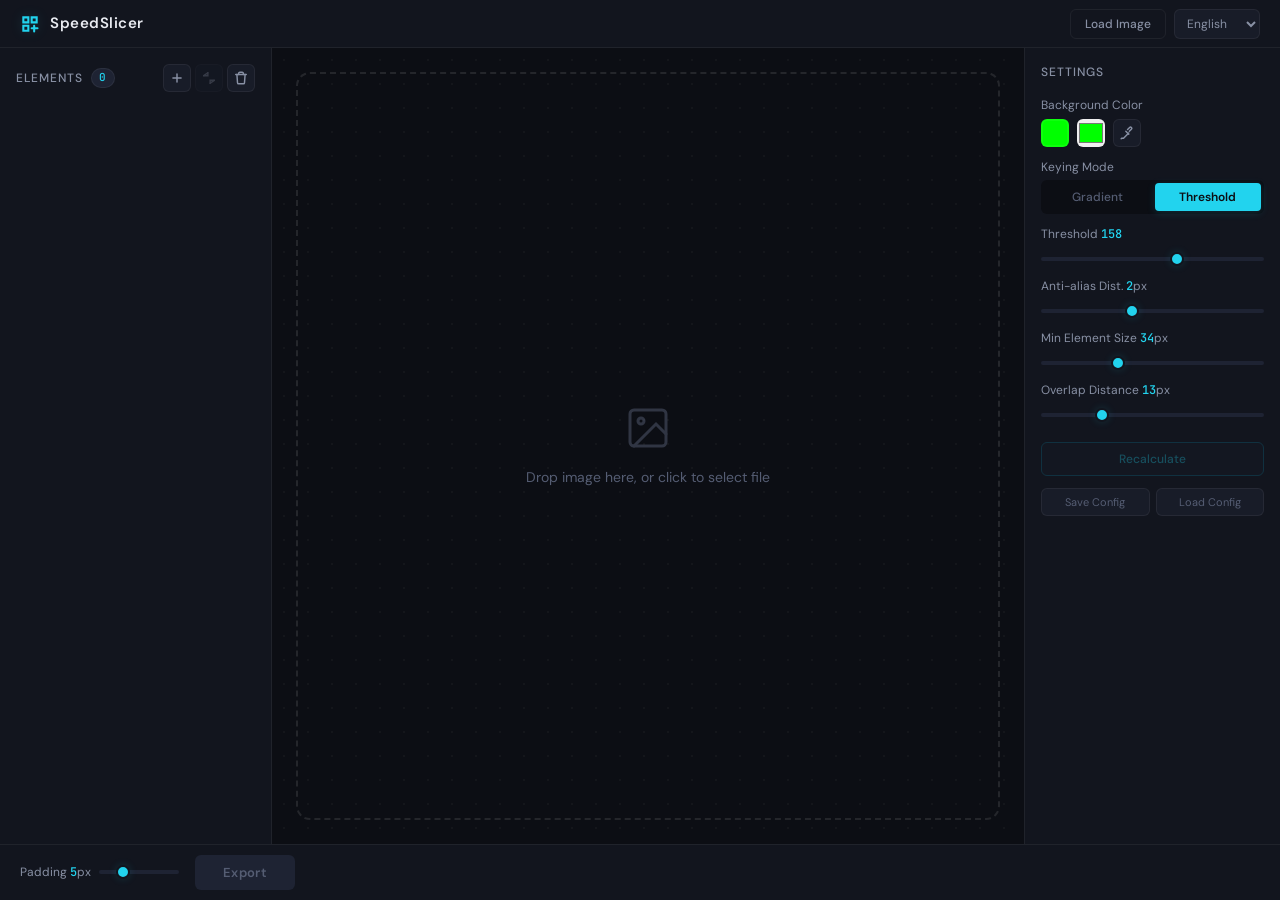
==== commit bb3ee712: "chore: tune default settings — threshold mode, threshold 158, aa 2px, min size 34px, overlap 13px Co" ====
--- a/index.html
+++ b/index.html
@@ -76,12 +76,12 @@
           <div class="control-group">
             <label data-i18n="keyingMode"></label>
             <div id="mode-toggle">
-              <button id="mode-gradient" class="mode-btn active" data-i18n="modeGradient"></button>
-              <button id="mode-threshold" class="mode-btn" data-i18n="modeThreshold"></button>
+              <button id="mode-gradient" class="mode-btn" data-i18n="modeGradient"></button>
+              <button id="mode-threshold" class="mode-btn active" data-i18n="modeThreshold"></button>
             </div>
           </div>
 
-          <div id="gradient-params" class="param-group">
+          <div id="gradient-params" class="param-group" style="display:none;">
             <div class="control-group">
               <label data-i18n-label="innerHue" data-i18n-suffix="°"><span id="inner-hue-val">15</span>°</label>
               <input type="range" id="inner-hue" min="1" max="90" value="15" />
@@ -108,24 +108,24 @@
             </div>
           </div>
 
-          <div id="threshold-params" class="param-group" style="display:none;">
+          <div id="threshold-params" class="param-group">
             <div class="control-group">
-              <label data-i18n-label="thresholdVal"><span id="thresh-val">50</span></label>
-              <input type="range" id="threshold-value" min="0" max="255" value="50" />
+              <label data-i18n-label="thresholdVal"><span id="thresh-val">158</span></label>
+              <input type="range" id="threshold-value" min="0" max="255" value="158" />
             </div>
             <div class="control-group">
-              <label data-i18n-label="antiAlias" data-i18n-suffix="px"><span id="thresh-aa-val">1</span>px</label>
-              <input type="range" id="thresh-aa-dist" min="0" max="5" value="1" />
+              <label data-i18n-label="antiAlias" data-i18n-suffix="px"><span id="thresh-aa-val">2</span>px</label>
+              <input type="range" id="thresh-aa-dist" min="0" max="5" value="2" />
             </div>
           </div>
 
           <div class="control-group">
-            <label data-i18n-label="minElementSize" data-i18n-suffix="px"><span id="min-size-val">15</span>px</label>
-            <input type="range" id="min-element-size" min="1" max="100" value="15" />
+            <label data-i18n-label="minElementSize" data-i18n-suffix="px"><span id="min-size-val">34</span>px</label>
+            <input type="range" id="min-element-size" min="1" max="100" value="34" />
           </div>
           <div class="control-group">
-            <label data-i18n-label="overlapDist" data-i18n-suffix="px"><span id="overlap-dist-val">12</span>px</label>
-            <input type="range" id="overlap-distance" min="0" max="50" value="12" />
+            <label data-i18n-label="overlapDist" data-i18n-suffix="px"><span id="overlap-dist-val">13</span>px</label>
+            <input type="range" id="overlap-distance" min="0" max="50" value="13" />
           </div>
 
           <button id="recalculate-btn" class="btn-accent" disabled data-i18n="recalculate"></button>
